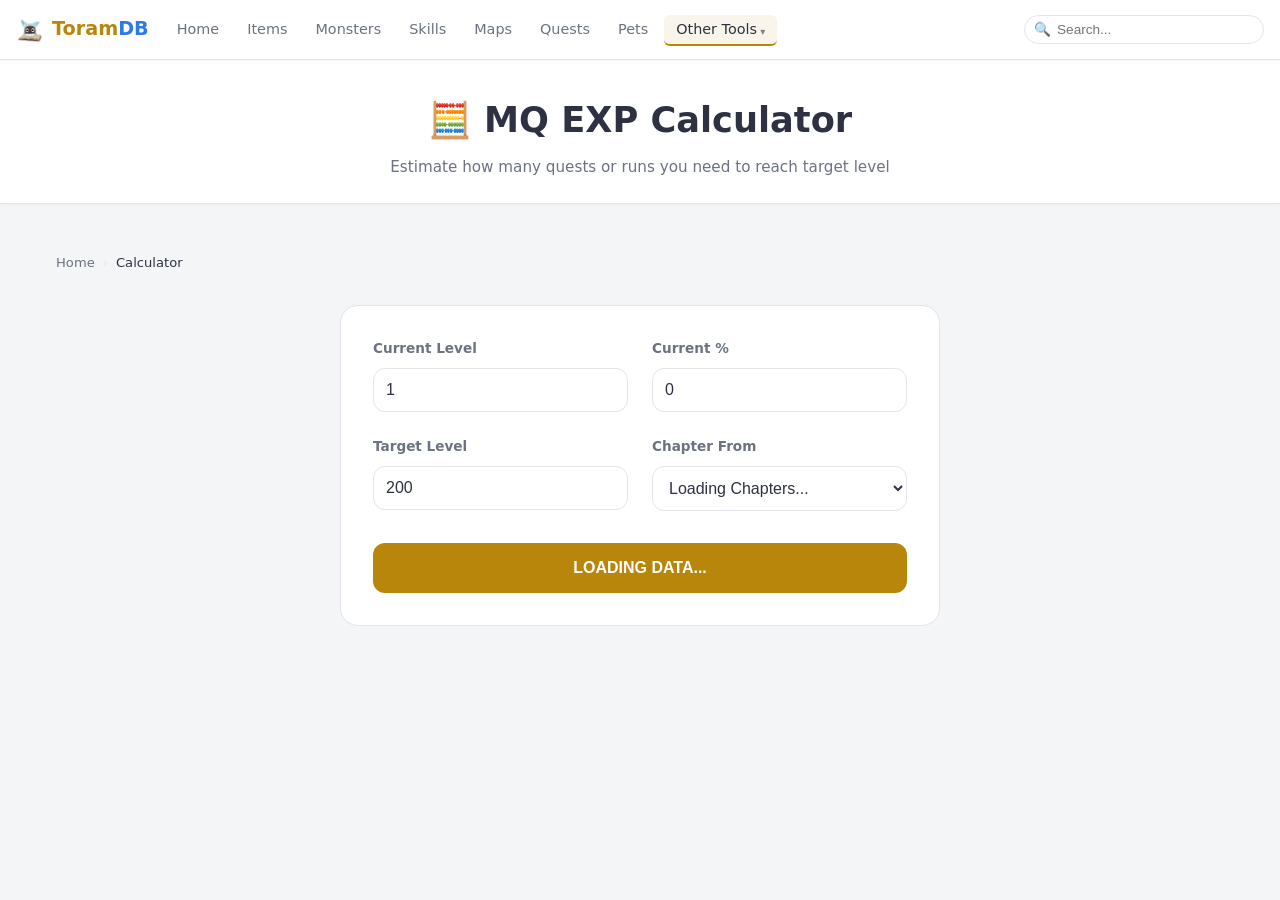
==== pages/calculator.html @ 61916291 "feat: integrate MQ EXP Calculator and enhance Quests UI (v0.29.0)" ====
<!DOCTYPE html>
<html lang="en">
<head>
  <meta charset="UTF-8" />
  <meta name="viewport" content="width=device-width, initial-scale=1.0" />
  <meta name="description" content="Toram Online Main Quest EXP Calculator — Estimate how much EXP you need to reach your target level." />
  <title>MQ EXP Calculator — ToramDB</title>
  <link rel="stylesheet" href="../css/style.css" />
  <link rel="icon" type="image/x-icon" href="../img/icons/favicon.ico" />
  <style>
    .calc-card {
      background: var(--bg-card);
      border: 1px solid var(--border);
      border-radius: var(--radius-lg);
      padding: 2rem;
      max-width: 600px;
      margin: 2rem auto;
      box-shadow: var(--shadow-lg);
    }
    .calc-grid {
      display: grid;
      grid-template-columns: 1fr 1fr;
      gap: 1.5rem;
      margin-bottom: 2rem;
    }
    .calc-input-group {
      display: flex;
      flex-direction: column;
      gap: .5rem;
    }
    .calc-input-group label {
      font-size: .85rem;
      font-weight: 600;
      color: var(--text-secondary);
    }
    .calc-input-group input, .calc-input-group select {
      padding: .75rem;
      border: 1px solid var(--border);
      border-radius: var(--radius-md);
      background: var(--bg-body);
      color: var(--text-primary);
      font-size: 1rem;
    }
    .calc-btn {
      width: 100%;
      padding: 1rem;
      background: var(--accent);
      color: #fff;
      border: none;
      border-radius: var(--radius-md);
      font-weight: 700;
      font-size: 1rem;
      cursor: pointer;
      transition: filter var(--transition), transform var(--transition);
    }
    .calc-btn:hover { filter: brightness(1.1); transform: translateY(-1px); }
    .calc-result {
      margin-top: 2rem;
      padding-top: 2rem;
      border-top: 1px dashed var(--border);
      display: none;
    }
    .result-item {
      display: flex;
      justify-content: space-between;
      margin-bottom: .75rem;
      font-size: .95rem;
    }
    .result-label { color: var(--text-secondary); }
    .result-value { font-weight: 700; color: var(--accent); }
    .result-total {
      background: rgba(184,134,11,.08);
      padding: 1rem;
      border-radius: var(--radius-md);
      text-align: center;
      margin-top: 1rem;
    }
    .result-total .val {
      display: block;
      font-size: 1.8rem;
      font-weight: 800;
      color: var(--accent);
    }
    @media (max-width: 600px) {
      .calc-grid { grid-template-columns: 1fr; }
    }
  </style>
</head>
<body>

  <nav class="navbar" role="navigation" aria-label="Main navigation">
    <a href="../index.html" class="nav-brand">
      <span class="brand-icon"><img src="../img/icons/brand_ico.png" alt="ToramDB" width="28" height="28"></span><span>Toram<span class="brand-highlight">DB</span></span>
    </a>
    <ul class="nav-links" role="list">
      <li><a href="../index.html">Home</a></li>
      <li><a href="items.html">Items</a></li>
      <li><a href="monsters.html">Monsters</a></li>
      <li><a href="skills.html">Skills</a></li>
      <li><a href="maps.html">Maps</a></li>
      <li><a href="quests.html">Quests</a></li>
      <li><a href="pets.html">Pets</a></li>
      <li class="nav-dropdown">
        <a href="javascript:void(0)" class="active">Other Tools</a>
        <div class="nav-dropdown-content">
          <a href="calculator.html">🧮 Exp MQ Calculator</a>
        </div>
      </li>
    </ul>
    <div class="nav-search">
      <span class="search-icon">🔍</span>
      <input type="search" id="navSearchInput" class="search-sync" placeholder="Search..." aria-label="Search" />
    </div>
    <button class="hamburger" id="hamburger" aria-label="Toggle menu" aria-expanded="false" aria-controls="mobileMenu">
      <span></span><span></span><span></span>
    </button>
  </nav>

  <div class="mobile-menu" id="mobileMenu" role="menu">
    <a href="../index.html" role="menuitem">🏠 Home</a>
    <a href="items.html" role="menuitem"><img src="../img/icons/items_ico.png" class="menu-icon" alt=""> Items</a>
    <a href="monsters.html" role="menuitem"><img src="../img/icons/monsters_ico.png" class="menu-icon" alt=""> Monsters</a>
    <a href="skills.html" role="menuitem"><img src="../img/icons/skills_ico.png" class="menu-icon" alt=""> Skills</a>
    <a href="maps.html" role="menuitem"><img src="../img/icons/maps_ico.png" class="menu-icon" alt=""> Maps</a>
    <a href="quests.html" role="menuitem">📜 Quests</a>
    <a href="pets.html" role="menuitem">🐾 Pets</a>
    <a href="calculator.html" role="menuitem">🧮 Exp MQ Calculator</a>
  </div>

  <div class="page-hero">
    <h1>🧮 MQ EXP Calculator</h1>
    <p>Estimate how many quests or runs you need to reach target level</p>
  </div>

  <main>
    <div class="section">
      <nav class="breadcrumb" aria-label="Breadcrumb">
        <a href="../index.html">Home</a>
        <span class="sep">›</span>
        <span class="current">Calculator</span>
      </nav>

      <div class="calc-card">
        <div class="calc-grid">
          <div class="calc-input-group">
            <label for="currentLvl">Current Level</label>
            <input type="number" id="currentLvl" value="1" min="1" max="315" />
          </div>
          <div class="calc-input-group">
            <label for="currentPct">Current %</label>
            <input type="number" id="currentPct" value="0" min="0" max="99" />
          </div>
          <div class="calc-input-group">
            <label for="targetLvl">Target Level</label>
            <input type="number" id="targetLvl" value="200" min="1" max="315" />
          </div>
          <div class="calc-input-group">
            <label for="startChapter">Chapter From</label>
            <select id="startChapter">
              <option value="">Loading Chapters...</option>
            </select>
          </div>
        </div>

        <button class="calc-btn" id="calculateBtn">CALCULATE ESTIMATION</button>

        <div class="calc-result" id="calcResult">
          <div class="result-item">
            <span class="result-label">EXP Required:</span>
            <span class="result-value" id="resExpReq">0</span>
          </div>
          <div class="result-item">
            <span class="result-label">Quest EXP (Selected Chapters):</span>
            <span class="result-value" id="resQuestExp">0</span>
          </div>
          <div class="result-total">
            <span class="result-label">Required Runs / Spam:</span>
            <span class="val" id="resRuns">0x</span>
          </div>
          <p class="mt-1 text-muted text-center" style="font-size: .8rem">
            *This is an estimation based on Toram Tools formula.
          </p>
        </div>
      </div>
    </div>
  </main>

  <script src="../js/sheets.js"></script>
  <script src="../js/main.js"></script>
  <script src="../js/calculator.js"></script>
  <script>
    // Load Quest data from Sheets for the calculator
    ToramSheets.load('quests', null); 
  </script>
</body>
</html>
---- css/style.css ----
/* ============================================================
   ToramDB — Mobile-first stylesheet
   Theme: Soft Light RPG  |  Palette: Gray · White · Gold
   ============================================================ */

/* ---------- Reset & Custom Properties ---------- */
*, *::before, *::after {
  box-sizing: border-box;
  margin: 0;
  padding: 0;
}

:root {
  /* Base — soft off-whites, never pure #fff */
  --bg-base:       #f4f5f7;
  --bg-card:       #ffffff;
  --bg-card-hover: #fafafa;
  --bg-nav:        #ffffffee;
  --border:        #e2e4e9;
  --border-hover:  #c8cbd3;

  /* Accent — warm muted amber for RPG feel */
  --accent:        #b8860b;
  --accent-hover:  #d49b14;
  --accent-cyan:   #2c7be5;
  --accent-gold:   #b8860b;

  /* Text — dark grays, not pure black */
  --text-primary:  #2d3142;
  --text-secondary:#6b7280;

  /* Status */
  --danger:        #dc3545;
  --success:       #28a745;
  --info:          #2c7be5;
  --warning:       #d49b14;

  /* Toram Element Colors — slightly deeper for light bg contrast */
  --el-fire:       #d94b1a;
  --el-ice:        #1a8fc4;
  --el-wind:       #1ea85a;
  --el-earth:      #a07830;
  --el-dark:       #7c3aed;
  --el-light:      #b8960a;
  --el-water:      #2179b5;
  --el-neutral:    #6b7280;

  /* Item Category Colors */
  --tag-event:     #d47a0a;
  --tag-non-event: #6b7280;

  /* Layout */
  --radius-sm:     6px;
  --radius-md:     12px;
  --radius-lg:     18px;
  --shadow:        0 2px 12px rgba(0,0,0,.08);
  --shadow-glow:   0 4px 16px rgba(184,134,11,.1);
  --transition:    .2s ease;
  --nav-h:         60px;
  --font-main:     'Segoe UI', system-ui, sans-serif;
  --font-mono:     'Courier New', monospace;
}

html { scroll-behavior: smooth; }

body {
  font-family: var(--font-main);
  background: var(--bg-base);
  color: var(--text-primary);
  line-height: 1.6;
  min-height: 100vh;
  overflow-y: scroll;
}

a { color: var(--accent); text-decoration: none; }
a:hover { color: var(--accent-hover); }

img { max-width: 100%; display: block; }

ul { list-style: none; }

/* ---------- Scrollbar ---------- */
::-webkit-scrollbar { width: 6px; }
::-webkit-scrollbar-track { background: var(--bg-base); }
::-webkit-scrollbar-thumb { background: #c8cbd3; border-radius: 3px; }

/* ============================================================
   NAVIGATION
   ============================================================ */
.navbar {
  position: sticky;
  top: 0;
  z-index: 1000;
  height: var(--nav-h);
  background: var(--bg-nav);
  backdrop-filter: blur(12px);
  border-bottom: 1px solid var(--border);
  display: flex;
  align-items: center;
  padding: 0 1rem;
  gap: 1rem;
  box-shadow: 0 1px 3px rgba(0,0,0,.04);
}

.nav-brand {
  display: flex;
  align-items: center;
  gap: .5rem;
  font-size: 1.2rem;
  font-weight: 700;
  color: var(--accent);
  white-space: nowrap;
}

.nav-brand .brand-icon { font-size: 1.4rem; line-height: 1; }
.nav-brand .brand-icon img { width: 28px; height: 28px; object-fit: contain; vertical-align: middle; }
.brand-highlight { color: var(--accent-cyan); }

/* Category card & mobile menu icon images */
.cat-icon img { width: 48px; height: 48px; object-fit: contain; }
.menu-icon { display: inline-block; width: 20px; height: 20px; object-fit: contain; vertical-align: middle; margin-right: 6px; }
.hero-icon { width: 36px; height: 36px; object-fit: contain; vertical-align: middle; margin-right: 6px; }

/* Mobile menu — icon + text on same row */
#mobileMenu a { display: flex; align-items: center; gap: 6px; }

/* Monster modal info bar */
.mon-info-bar { display: flex; flex-wrap: wrap; gap: 6px; padding: .5rem 1.25rem; }
/* Enhancement Path (crysta items) */
.enhancement-path {
  display: flex;
  flex-direction: column;
  align-items: center;
  gap: 0;
  padding: 1rem 0;
}
.enhancement-step {
  display: flex;
  flex-direction: column;
  align-items: center;
  gap: .35rem;
  padding: .75rem 1.5rem;
  border-radius: 12px;
  border: 2px solid transparent;
  background: var(--bg-card, #f4f6f8);
  transition: border-color .2s, box-shadow .2s, transform .15s;
  min-width: 120px;
}
.enhancement-step:not(.enhancement-current):hover {
  border-color: var(--accent-cyan, #2c7be5);
  box-shadow: 0 2px 8px rgba(44,123,229,.15);
  transform: translateY(-2px);
}
.enhancement-current {
  border-color: var(--accent-cyan, #2c7be5);
  box-shadow: 0 0 0 3px rgba(44,123,229,.18);
  background: rgba(44,123,229,.06);
}
.enhancement-icon {
  width: 48px; height: 48px;
  display: flex; align-items: center; justify-content: center;
  font-size: 1.8rem;
}
.enhancement-icon img { width: 48px; height: 48px; object-fit: contain; }
.enhancement-name {
  font-weight: 600; font-size: .9rem;
  color: var(--text-primary, #1a1a2e);
  text-align: center;
}
.enhancement-badge {
  font-size: .7rem; font-weight: 700;
  color: var(--accent-cyan, #2c7be5);
  background: rgba(44,123,229,.1);
  padding: 1px 8px; border-radius: 8px;
}
.enhancement-arrow {
  font-size: 1.2rem; color: var(--text-muted, #888);
  padding: .15rem 0; line-height: 1;
}

/* Clickable drop links in Monster Modal */
.drop-link { transition: background .15s, color .15s; }
.drop-link:hover { background: rgba(184,134,11,.06); border-radius: var(--radius-sm); }
.drop-link:hover span:first-of-type { color: var(--accent); text-decoration: underline; }
.drop-arrow { margin-left: auto; color: var(--text-secondary); font-size: .85rem; opacity: .4; transition: opacity .15s; }
.drop-link:hover .drop-arrow { opacity: 1; color: var(--accent); }
.drop-tag-link:hover { background: rgba(184,134,11,.18) !important; color: var(--accent) !important; text-decoration: underline; }
.nav-links {
  display: flex;
  gap: .25rem;
  flex: 1;
}

.nav-links a {
  color: var(--text-secondary);
  padding: .4rem .75rem;
  border-radius: var(--radius-sm);
  font-size: .9rem;
  transition: color var(--transition), background var(--transition);
}

.nav-links img.menu-icon { width: 14px; height: 14px; vertical-align: middle; margin-right: 4px; }
.nav-links a:hover,
.nav-links a.active {
  color: var(--text-primary);
  background: rgba(184,134,11,.08);
  border-bottom: 2px solid var(--accent);
}

/* Dropdown */
.nav-dropdown {
  position: relative;
  display: inline-block;
}

.nav-dropdown-content {
  display: none;
  position: absolute;
  background-color: var(--bg-card);
  min-width: 180px;
  box-shadow: var(--shadow-lg);
  border: 1px solid var(--border);
  border-radius: var(--radius-md);
  z-index: 100;
  top: 100%;
  left: 0;
  margin-top: 5px;
  overflow: hidden;
}

.nav-dropdown-content a {
  color: var(--text-secondary);
  padding: .75rem 1rem;
  text-decoration: none;
  display: flex;
  align-items: center;
  gap: 8px;
  font-size: .85rem;
  border-bottom: none !important;
  border-radius: 0;
}

.nav-dropdown-content a:hover {
  background-color: rgba(184,134,11,.08);
  color: var(--text-primary);
}

.nav-dropdown:hover .nav-dropdown-content {
  display: block;
}

.nav-dropdown > a::after {
  content: ' ▾';
  font-size: .7em;
  opacity: .6;
}

.nav-search {
  position: relative;
  max-width: 240px;
  flex: 1;
}

.nav-search input {
  width: 100%;
  padding: .4rem .75rem .4rem 2rem;
  background: var(--bg-card);
  border: 1px solid var(--border);
  border-radius: 20px;
  color: var(--text-primary);
  font-size: .85rem;
  transition: border-color var(--transition);
}

.nav-search input:focus {
  outline: none;
  border-color: var(--accent);
  box-shadow: 0 0 0 2px rgba(184,134,11,.1);
}

.nav-search .search-icon {
  position: absolute;
  left: .6rem;
  top: 50%;
  transform: translateY(-50%);
  color: var(--text-secondary);
  font-size: .85rem;
  pointer-events: none;
}

/* Hamburger */
.hamburger {
  display: none;
  flex-direction: column;
  gap: 5px;
  background: none;
  border: none;
  cursor: pointer;
  padding: .3rem;
  margin-left: auto;
}

.hamburger span {
  display: block;
  width: 22px;
  height: 2px;
  background: var(--text-secondary);
  border-radius: 2px;
  transition: transform var(--transition), opacity var(--transition);
}

.hamburger.open span:nth-child(1) { transform: translateY(7px) rotate(45deg); }
.hamburger.open span:nth-child(2) { opacity: 0; }
.hamburger.open span:nth-child(3) { transform: translateY(-7px) rotate(-45deg); }

/* Mobile nav drawer */
.mobile-menu {
  display: none;
  position: fixed;
  top: var(--nav-h);
  left: 0;
  right: 0;
  background: var(--bg-card);
  border-bottom: 1px solid var(--border);
  padding: 1rem;
  z-index: 999;
  flex-direction: column;
  gap: .5rem;
}

.mobile-menu.open { display: flex; }

.mobile-menu a {
  color: var(--text-secondary);
  padding: .6rem 1rem;
  border-radius: var(--radius-sm);
  font-size: 1rem;
  transition: color var(--transition), background var(--transition);
}

.mobile-menu a:hover { color: var(--text-primary); background: var(--border); }

.mobile-search {
  position: relative;
  margin-top: .5rem;
}

.mobile-search input {
  width: 100%;
  padding: .6rem .75rem .6rem 2.2rem;
  background: var(--bg-base);
  border: 1px solid var(--border);
  border-radius: 20px;
  color: var(--text-primary);
  font-size: .9rem;
}

.mobile-search input:focus { outline: none; border-color: var(--accent); }

.mobile-search .search-icon {
  position: absolute;
  left: .75rem;
  top: 50%;
  transform: translateY(-50%);
  color: var(--text-secondary);
}

/* ============================================================
   HERO SECTION
   ============================================================ */
.hero {
  position: relative;
  overflow: hidden;
  padding: 4rem 1rem 3rem;
  text-align: center;
  background: var(--bg-card);
  border-bottom: 1px solid var(--border);
}

.hero::before {
  content: '';
  position: absolute;
  inset: 0;
  background:
    radial-gradient(ellipse at 50% 0%, rgba(184,134,11,.04) 0%, transparent 60%),
    url("data:image/svg+xml,%3Csvg width='60' height='60' viewBox='0 0 60 60' xmlns='http://www.w3.org/2000/svg'%3E%3Cg fill='none' fill-rule='evenodd'%3E%3Cg fill='%23b8860b' fill-opacity='0.03'%3E%3Cpath d='M36 34v-4h-2v4h-4v2h4v4h2v-4h4v-2h-4zm0-30V0h-2v4h-4v2h4v4h2V6h4V4h-4zM6 34v-4H4v4H0v2h4v4h2v-4h4v-2H6zM6 4V0H4v4H0v2h4v4h2V6h4V4H6z'/%3E%3C/g%3E%3C/g%3E%3C/svg%3E");
  pointer-events: none;
}

.hero-badge {
  display: inline-block;
  padding: .25rem .75rem;
  background: rgba(184,134,11,.08);
  border: 1px solid rgba(184,134,11,.2);
  border-radius: 20px;
  font-size: .8rem;
  color: var(--accent);
  margin-bottom: 1rem;
  letter-spacing: .05em;
  text-transform: uppercase;
}

.hero h1 {
  font-size: clamp(2rem, 6vw, 3.5rem);
  font-weight: 800;
  line-height: 1.1;
  margin-bottom: .75rem;
}

.hero h1 span {
  color: var(--accent);
}

.hero p {
  font-size: clamp(.95rem, 2.5vw, 1.15rem);
  color: var(--text-secondary);
  max-width: 560px;
  margin: 0 auto 2rem;
}

.hero-search {
  display: flex;
  max-width: 580px;
  margin: 0 auto 2rem;
  gap: .5rem;
}

.hero-search select {
  padding: .75rem .75rem;
  background: var(--bg-card);
  border: 1px solid var(--border);
  border-radius: var(--radius-lg);
  color: var(--text-primary);
  font-size: .9rem;
  cursor: pointer;
  transition: border-color var(--transition);
}

.hero-search select:focus { outline: none; border-color: var(--accent); }

.hero-search input {
  flex: 1;
  padding: .75rem 1rem;
  background: var(--bg-card);
  border: 1px solid var(--border);
  border-radius: var(--radius-lg);
  color: var(--text-primary);
  font-size: 1rem;
  transition: border-color var(--transition);
}

.hero-search input:focus { outline: none; border-color: var(--accent); box-shadow: 0 0 0 3px rgba(184,134,11,.08); }

.btn {
  padding: .75rem 1.5rem;
  border: none;
  border-radius: var(--radius-lg);
  font-size: .95rem;
  font-weight: 600;
  cursor: pointer;
  transition: filter var(--transition), transform var(--transition);
  white-space: nowrap;
}

.btn:hover { filter: brightness(1.15); transform: translateY(-1px); }
.btn:active { transform: translateY(0); }

.btn-primary { background: var(--accent); color: #fff; font-weight: 700; }
.btn-outline {
  background: transparent;
  border: 1px solid var(--border);
  color: var(--text-primary);
}
.btn-outline:hover { border-color: var(--accent); color: var(--accent); }

.hero-stats {
  display: flex;
  justify-content: center;
  gap: 2.5rem;
  flex-wrap: wrap;
}

.hero-stats .stat { text-align: center; }
.hero-stats .stat-num {
  display: block;
  font-size: 1.5rem;
  font-weight: 700;
  color: var(--accent);
}
.hero-stats .stat-label {
  font-size: .8rem;
  color: var(--text-secondary);
  text-transform: uppercase;
  letter-spacing: .05em;
}

/* ============================================================
   SECTION COMMON
   ============================================================ */
.section {
  padding: 3rem 1rem;
  max-width: 1200px;
  margin: 0 auto;
}

.section-header {
  display: flex;
  align-items: baseline;
  gap: 1rem;
  margin-bottom: 1.5rem;
}

.section-title {
  font-size: 1.4rem;
  font-weight: 700;
}

.section-title .icon { margin-right: .4rem; }

.section-link {
  margin-left: auto;
  font-size: .85rem;
  color: var(--accent);
}
.section-link:hover { color: var(--accent-hover); }

/* ============================================================
   CATEGORY CARDS GRID
   ============================================================ */
.categories-grid {
  display: grid;
  grid-template-columns: repeat(auto-fill, minmax(150px, 1fr));
  gap: 1rem;
}

.cat-card {
  display: flex;
  flex-direction: column;
  align-items: center;
  gap: .6rem;
  padding: 1.5rem 1rem;
  background: var(--bg-card);
  border: 1px solid var(--border);
  border-radius: var(--radius-md);
  text-align: center;
  transition: border-color var(--transition), transform var(--transition), box-shadow var(--transition);
  cursor: pointer;
  color: var(--text-primary);
}

.cat-card:hover {
  border-color: var(--accent);
  transform: translateY(-3px);
  box-shadow: var(--shadow-glow);
  color: var(--text-primary);
}

/* Individual category card accent on hover */
.cat-card[aria-label*="Items"]:hover       { border-color: var(--el-fire);  box-shadow: 0 4px 16px rgba(217,75,26,.1); }
.cat-card[aria-label*="Monsters"]:hover    { border-color: var(--rarity-epic); box-shadow: 0 4px 16px rgba(124,58,237,.1); }
.cat-card[aria-label*="Skills"]:hover      { border-color: var(--el-ice);  box-shadow: 0 4px 16px rgba(26,143,196,.1); }
.cat-card[aria-label*="Maps"]:hover        { border-color: var(--el-wind); box-shadow: 0 4px 16px rgba(30,168,90,.1); }
.cat-card[aria-label*="Quests"]:hover      { border-color: var(--el-light); box-shadow: 0 4px 16px rgba(184,150,10,.1); }
.cat-card[aria-label*="Equipment"]:hover   { border-color: var(--rarity-legendary); box-shadow: 0 4px 16px rgba(212,122,10,.1); }

.cat-card .cat-icon {
  font-size: 2rem;
  line-height: 1;
  width: 48px;
  height: 48px;
  display: flex;
  align-items: center;
  justify-content: center;
  margin: 0 auto .25rem;
  overflow: hidden;
}
.cat-card .cat-icon img {
  width: 100%;
  height: 100%;
  object-fit: contain;
}

.cat-card .cat-name {
  font-size: .9rem;
  font-weight: 600;
}

.cat-card .cat-count {
  font-size: .75rem;
  color: var(--text-secondary);
}

/* ============================================================
   DATA TABLE / CARD GRID
   ============================================================ */
.data-grid {
  display: grid;
  grid-template-columns: repeat(auto-fill, minmax(280px, 1fr));
  gap: 1rem;
}

.data-card {
  background: var(--bg-card);
  border: 1px solid var(--border);
  border-radius: var(--radius-md);
  padding: 1rem;
  transition: border-color var(--transition), box-shadow var(--transition);
}

.data-card { cursor: pointer; }

.data-card:hover {
  border-color: var(--border-hover);
  background: var(--bg-card-hover);
  box-shadow: var(--shadow);
}

.data-card-header {
  display: flex;
  align-items: center;
  gap: .75rem;
  margin-bottom: .75rem;
}

.data-card-icon {
  width: 44px;
  height: 44px;
  border-radius: var(--radius-sm);
  background: rgba(184,134,11,.07);
  display: flex;
  align-items: center;
  justify-content: center;
  font-size: 1.4rem;
  flex-shrink: 0;
  overflow: hidden;
}
.data-card-icon img {
  width: 100%;
  height: 100%;
  object-fit: cover;
  border-radius: inherit;
}

.data-card-title { font-weight: 600; font-size: .95rem; }
.data-card-subtitle { font-size: .78rem; color: var(--text-secondary); }

.data-card-body { font-size: .85rem; color: var(--text-secondary); }

.tag {
  display: inline-block;
  font-size: .7rem;
  font-weight: 600;
  padding: .2rem .5rem;
  border-radius: 4px;
  background: var(--bg-base);
  color: var(--text-secondary);
  border: 1px solid var(--border);
  vertical-align: middle;
}

.tag.legendary { background: rgba(184,134,11,.1); color: var(--rarity-legendary); border-color: rgba(184,134,11,.2); }
.tag.epic { background: rgba(124,58,237,.1); color: var(--rarity-epic); border-color: rgba(124,58,237,.2); }

/* Quest Specific Enhancements */
.tag-ch {
  background: var(--accent);
  color: #fff;
  font-size: .65rem;
  padding: 0.1rem 0.4rem;
  border-radius: 3px;
  font-weight: 700;
  text-transform: uppercase;
  margin-right: 0.4rem;
}

.reward-box {
  margin-top: 0.75rem;
  padding: 0.6rem;
  background: rgba(184,134,11,0.05);
  border-radius: var(--radius-sm);
  border-left: 2px solid var(--accent);
  font-size: 0.82rem;
}

.reward-box strong { color: var(--text-primary); }
.reward-value { color: var(--accent); font-weight: 700; }

.btn-tiny {
  display: inline-block;
  padding: 0.2rem 0.5rem;
  background: var(--bg-card-hover);
  border: 1px solid var(--border);
  border-radius: 4px;
  font-size: 0.72rem;
  font-weight: 600;
  color: var(--text-secondary);
  text-decoration: none;
  transition: all var(--transition);
  margin-top: 0.5rem;
}

.btn-tiny:hover {
  background: var(--accent);
  color: #fff;
  border-color: var(--accent);
}

/* High-level monster gold badge (Lv ≥240) */
.tag.gold       { background: rgba(184,134,11,.12); color: var(--accent-gold); font-weight: 600; }

/* Monster type tags */
.tag.mini-boss  { background: rgba(212,122,10,.12); color: #b45309; white-space: nowrap; }

/* Monster difficulty tags */
.tag.diff-easy      { background: rgba(34,197,94,.12);  color: #16a34a; }
.tag.diff-normal    { background: rgba(59,130,246,.12); color: #2563eb; }
.tag.diff-hard      { background: rgba(245,158,11,.12); color: #d97706; }
.tag.diff-nightmare { background: rgba(239,68,68,.12);  color: #dc2626; white-space: nowrap; }
.tag.diff-ultimate  { background: rgba(168,85,247,.12); color: #9333ea; }

/* Monster group toggle */
.tag.mon-group-toggle { background: rgba(99,102,241,.10); color: #6366f1; }

/* Element tags */
.tag.red,
.tag.fire       { background: rgba(217,75,26,.1);  color: var(--el-fire); }
.tag.ice        { background: rgba(26,143,196,.08);   color: var(--el-ice); }
.tag.green,
.tag.wind       { background: rgba(30,168,90,.08);  color: var(--el-wind); }
.tag.earth      { background: rgba(160,120,48,.1);  color: var(--el-earth); }
.tag.dark       { background: rgba(124,58,237,.08); color: var(--el-dark); }
.tag.light      { background: rgba(184,150,10,.08); color: var(--el-light); }
.tag.water      { background: rgba(33,121,181,.08);  color: var(--el-water); }

/* Status tags */
.tag.info       { background: rgba(44,123,229,.08);  color: var(--info); }
.tag.atk        { background: rgba(217,75,26,.08);   color: var(--el-fire); }
.tag.def        { background: rgba(26,143,196,.08);   color: var(--el-ice); }

/* ============================================================
   FEATURED / SPOTLIGHT
   ============================================================ */
.spotlight-card {
  background: var(--bg-card);
  border: 1px solid var(--border);
  border-left: 3px solid var(--rarity-legendary);
  border-radius: var(--radius-lg);
  padding: 1.5rem;
  display: flex;
  gap: 1.5rem;
  align-items: center;
  margin-bottom: 1rem;
  position: relative;
  overflow: hidden;
}

.spotlight-card::after {
  content: '';
  position: absolute;
  top: 0; right: 0;
  width: 120px; height: 120px;
  background: radial-gradient(circle, rgba(184,134,11,.04) 0%, transparent 70%);
  pointer-events: none;
}

.spotlight-icon {
  font-size: 3rem;
  flex-shrink: 0;
  width: 64px;
  height: 64px;
  display: flex;
  align-items: center;
  justify-content: center;
  overflow: hidden;
}
.spotlight-icon img {
  width: 100%;
  height: 100%;
  object-fit: contain;
  border-radius: var(--radius-sm);
}

.spotlight-info .title {
  font-size: 1.1rem;
  font-weight: 700;
  margin-bottom: .25rem;
}

.spotlight-info .meta {
  font-size: .85rem;
  color: var(--text-secondary);
  margin-bottom: .5rem;
}

/* ============================================================
   TABLE  (for detail pages)
   ============================================================ */
.table-wrap { overflow-x: auto; -webkit-overflow-scrolling: touch; }

table {
  width: 100%;
  border-collapse: collapse;
  font-size: .875rem;
}

thead tr {
  background: var(--bg-card);
  border-bottom: 2px solid var(--border);
}

thead th {
  padding: .75rem 1rem;
  text-align: left;
  font-weight: 600;
  color: var(--text-secondary);
  white-space: nowrap;
}

tbody tr { border-bottom: 1px solid var(--border); }
tbody tr:hover { background: rgba(184,134,11,.03); }
tbody td { padding: .65rem 1rem; }
tbody td:first-child { white-space: nowrap; }

.mon-name {
  display: inline-flex;
  align-items: center;
  gap: 4px;
}

.pet-name {
  display: inline-flex;
  align-items: center;
  gap: 6px;
}

#petsTable tr:hover {
  background: var(--bg-base);
}

/* ============================================================
   FILTER BAR
   ============================================================ */
.filter-bar {
  display: flex;
  flex-wrap: wrap;
  gap: .5rem;
  margin-bottom: 1.25rem;
  align-items: center;
}

.filter-bar input[type="search"],
.filter-bar select {
  padding: .45rem .75rem;
  background: var(--bg-card);
  border: 1px solid var(--border);
  border-radius: var(--radius-sm);
  color: var(--text-primary);
  font-size: .85rem;
  transition: border-color var(--transition);
}

.filter-bar input[type="search"] { flex: 1; min-width: 160px; }

.filter-bar input:focus,
.filter-bar select:focus { outline: none; border-color: var(--accent); box-shadow: 0 0 0 2px rgba(184,134,11,.08); }

.filter-bar select { cursor: pointer; }
.filter-bar select option { background: var(--bg-card); }

/* ============================================================
   BREADCRUMB
   ============================================================ */
.breadcrumb {
  display: flex;
  align-items: center;
  gap: .5rem;
  font-size: .82rem;
  color: var(--text-secondary);
  margin-bottom: 1.5rem;
  flex-wrap: wrap;
}

.breadcrumb a { color: var(--text-secondary); }
.breadcrumb a:hover { color: var(--accent); }
.breadcrumb .sep { color: var(--border); }
.breadcrumb .current { color: var(--text-primary); }

/* ============================================================
   PAGINATION
   ============================================================ */
.pagination {
  display: flex;
  justify-content: center;
  gap: .4rem;
  flex-wrap: wrap;
  margin-top: 2rem;
}

.page-btn {
  padding: .4rem .75rem;
  background: var(--bg-card);
  border: 1px solid var(--border);
  border-radius: var(--radius-sm);
  color: var(--text-secondary);
  font-size: .85rem;
  cursor: pointer;
  transition: all var(--transition);
}

.page-btn:hover { border-color: var(--accent); color: var(--text-primary); }
.page-btn:disabled { opacity: .4; cursor: default; }
.page-btn:disabled:hover { border-color: var(--border); color: var(--text-secondary); }
.page-btn.active { background: var(--accent); border-color: var(--accent); color: #fff; font-weight: 600; }

/* Hide items outside current page */
.paginated-hide { display: none !important; }

/* Empty state when filter returns no results */
.empty-state {
  grid-column: 1 / -1;
  padding: 3rem 1rem;
  text-align: center;
  color: var(--text-secondary);
  font-size: .95rem;
}
.empty-state span {
  display: block;
  font-size: 2.5rem;
  margin-bottom: .75rem;
}

/* ============================================================
   FOOTER
   ============================================================ */
footer {
  background: var(--bg-card);
  border-top: 1px solid var(--border);
  padding: 2.5rem 1rem 1.5rem;
  margin-top: 3rem;
}

.footer-grid {
  display: grid;
  grid-template-columns: 2fr 1fr 1fr;
  gap: 2rem;
  max-width: 1200px;
  margin: 0 auto 2rem;
}

.footer-brand { font-size: 1.1rem; font-weight: 700; color: var(--accent); margin-bottom: .5rem; }
.footer-desc  { font-size: .85rem; color: var(--text-secondary); max-width: 280px; }

.footer-col h4 {
  font-size: .85rem;
  font-weight: 600;
  text-transform: uppercase;
  letter-spacing: .06em;
  color: var(--text-secondary);
  margin-bottom: .75rem;
}

.footer-col a {
  display: block;
  font-size: .875rem;
  color: var(--text-secondary);
  padding: .2rem 0;
  transition: color var(--transition);
}

.footer-col a:hover { color: var(--text-primary); }

.footer-bottom {
  max-width: 1200px;
  margin: 0 auto;
  padding-top: 1.5rem;
  border-top: 1px solid var(--border);
  display: flex;
  justify-content: space-between;
  align-items: center;
  flex-wrap: wrap;
  gap: .5rem;
  font-size: .8rem;
  color: var(--text-secondary);
}

/* ============================================================
   UTILITIES
   ============================================================ */
.text-cyan   { color: var(--accent-cyan); }
.text-accent { color: var(--accent); }
.text-gold   { color: var(--accent-gold); }
.text-muted  { color: var(--text-secondary); }
.text-center { text-align: center; }
.mt-1 { margin-top: .5rem; }
.mt-2 { margin-top: 1rem; }
.mt-3 { margin-top: 1.5rem; }
.mb-1 { margin-bottom: .5rem; }
.mb-2 { margin-bottom: 1rem; }
.divider { border: none; border-top: 1px solid var(--border); margin: 2rem 0; }

/* ============================================================
   RESPONSIVE — TABLET  (max 768px)
   ============================================================ */
@media (max-width: 768px) {
  .nav-links,
  .nav-search { display: none; }

  .hamburger { display: flex; }

  .hero { padding: 3rem 1rem 2rem; }

  .hero-search {
    flex-direction: column;
  }

  .hero-stats { gap: 1.5rem; }

  .categories-grid {
    grid-template-columns: repeat(3, 1fr);
  }

  .data-grid {
    grid-template-columns: 1fr;
  }

  .spotlight-card {
    flex-direction: column;
    text-align: center;
  }

  .footer-grid {
    grid-template-columns: 1fr;
    gap: 1.5rem;
  }

  .footer-bottom { justify-content: center; text-align: center; }
}

/* ============================================================
   RESPONSIVE — MOBILE  (max 480px)
   ============================================================ */
@media (max-width: 480px) {
  .categories-grid {
    grid-template-columns: repeat(2, 1fr);
  }

  .section { padding: 2rem .75rem; }

  .hero h1 { font-size: 1.8rem; }

  /* ---- Monster table → card layout on mobile ---- */
  #monstersTable tr { white-space: normal !important; }
  #monstersTable tr td:first-child { white-space: normal; }

  .table-wrap table thead { display: none; }

  .table-wrap table tbody tr {
    display: grid;
    grid-template-columns: 1fr 1fr;
    background: var(--bg-card);
    border: 1px solid var(--border);
    border-radius: var(--radius-lg);
    padding: .75rem;
    margin-bottom: .5rem;
  }

  .table-wrap table tbody tr[data-mon-group] {
    margin-left: 1rem;
    border-left: 3px solid var(--accent);
  }

  .table-wrap table tbody td {
    display: flex;
    flex-direction: column;
    padding: .25rem 0;
    border: none;
    font-size: .82rem;
  }

  .table-wrap table tbody td::before {
    content: attr(data-label);
    font-weight: 600;
    color: var(--text-secondary);
    font-size: .7rem;
    margin-bottom: 1px;
  }

  /* Name: full width row */
  .table-wrap table tbody td:first-child {
    grid-column: 1 / -1;
    font-weight: 600;
    font-size: .95rem;
    padding-bottom: .4rem;
    border-bottom: 1px solid var(--border);
    margin-bottom: .2rem;
  }
  .table-wrap table tbody td:first-child::before { display: none; }

  /* ---- Monsters card grid ---- */
  /* Level: full width */
  #monstersTable td:nth-child(2) { grid-column: 1 / -1; }
  /* Diff & Type: side by side (auto 1fr 1fr) */
  /* Element & HP: side by side (auto 1fr 1fr) */
  /* Location: full width */
  #monstersTable td:nth-child(7) { grid-column: 1 / -1; }
  /* Drop: full width */
  #monstersTable td:last-child {
    grid-column: 1 / -1;
    border-top: 1px solid var(--border);
    padding-top: .4rem;
    margin-top: .2rem;
  }
  #monstersTable td:last-child .tag { font-size: .75rem; }

  /* ---- Pets card grid ---- */
  /* Pet (img+name): full width (from td:first-child rule) */
  /* Level & Spawn At: side by side (auto 1fr 1fr) */

  /* Other tables: keep simple */
  table:not(.table-wrap table) { font-size: .8rem; }
  table:not(.table-wrap table) thead th,
  table:not(.table-wrap table) tbody td { padding: .5rem .75rem; }
}

/* ============================================================
   PAGE-SPECIFIC: inner page hero
   ============================================================ */
.page-hero {
  padding: 2rem 1rem 1.5rem;
  background: var(--bg-card);
  text-align: center;
  border-bottom: 1px solid var(--border);
  box-shadow: 0 1px 3px rgba(0,0,0,.03);
}

.page-hero h1 { display: inline-flex; align-items: center; gap: 8px; font-size: clamp(1.5rem, 4vw, 2.2rem); font-weight: 800; margin-bottom: .4rem; }
.page-hero p  { color: var(--text-secondary); font-size: .95rem; }

/* ============================================================
   DETAIL CARD (Coryn Club-style item/equip detail)
   ============================================================ */
.detail-wrapper {
  max-width: 480px;
  margin: 0 auto;
}

.detail-card {
  background: var(--bg-card);
  border: 1px solid var(--border);
  border-radius: var(--radius-md);
  overflow: hidden;
  box-shadow: var(--shadow);
}

.detail-header {
  display: flex;
  justify-content: space-between;
  align-items: flex-start;
  padding: 1.25rem 1.25rem .5rem;
}

.detail-header h1 {
  font-size: 1.3rem;
  font-weight: 700;
  line-height: 1.3;
  margin: 0;
}

.detail-type {
  display: inline-block;
  font-size: .82rem;
  font-weight: 600;
  color: var(--accent);
  margin-top: .15rem;
}

.detail-fav {
  background: none;
  border: none;
  font-size: 1.4rem;
  cursor: pointer;
  color: var(--border-hover);
  transition: color var(--transition);
  padding: 0;
}
.detail-fav:hover,
.detail-fav.active { color: var(--accent); }

.detail-image {
  margin: .75rem 1.25rem;
  background: var(--bg-base);
  border-radius: var(--radius-sm);
  display: flex;
  align-items: center;
  justify-content: center;
  min-height: 160px;
  overflow: hidden;
}

.detail-image img {
  max-width: 100%;
  max-height: 200px;
  object-fit: contain;
}

.detail-image .placeholder-icon {
  font-size: 4rem;
  opacity: .4;
}

.detail-prices {
  display: flex;
  gap: .5rem;
  padding: 0 1.25rem .75rem;
  flex-wrap: wrap;
}

.price-tag {
  display: inline-flex;
  align-items: center;
  gap: .3rem;
  padding: .3rem .65rem;
  border-radius: 20px;
  font-size: .78rem;
  font-weight: 600;
  border: 1px solid var(--border);
  background: var(--bg-base);
  color: var(--text-secondary);
}

.price-tag.spina { border-color: var(--accent); color: var(--accent); }
.price-tag.material { border-color: var(--el-wind); color: var(--el-wind); }

/* Detail Tabs */
.detail-tabs {
  display: flex;
  border-top: 1px solid var(--border);
  border-bottom: 1px solid var(--border);
}

.detail-tab {
  flex: 1;
  padding: .6rem .5rem;
  text-align: center;
  font-size: .82rem;
  font-weight: 600;
  background: var(--bg-base);
  border: none;
  color: var(--text-secondary);
  cursor: pointer;
  transition: all var(--transition);
  border-bottom: 2px solid transparent;
}

.detail-tab:hover { color: var(--text-primary); }
.detail-tab.active {
  background: var(--bg-card);
  color: var(--accent);
  border-bottom-color: var(--accent);
}

/* Detail Tab Panels */
.detail-panel {
  display: none;
  padding: 1rem 1.25rem 1.5rem;
}
.detail-panel.active { display: block; }

/* Stat rows */
.stat-row {
  display: flex;
  justify-content: space-between;
  align-items: center;
  padding: .5rem 0;
  border-bottom: 1px solid var(--border);
  font-size: .88rem;
}

.stat-row:last-child { border-bottom: none; }

.stat-name {
  font-weight: 500;
  color: var(--text-primary);
}

.stat-value {
  font-weight: 600;
  color: var(--text-primary);
}

.stat-value.positive { color: var(--success); }
.stat-value.negative { color: var(--danger); }

.stat-section-label {
  font-size: .8rem;
  font-weight: 600;
  color: var(--accent);
  margin-top: .75rem;
  margin-bottom: .25rem;
  padding-top: .5rem;
}

/* Obtain & Recipe content */
.obtain-item,
.recipe-item {
  display: flex;
  align-items: center;
  gap: .75rem;
  padding: .6rem 0;
  border-bottom: 1px solid var(--border);
  font-size: .88rem;
}

.obtain-item:last-child,
.recipe-item:last-child { border-bottom: none; }

.obtain-icon,
.recipe-icon {
  width: 32px;
  height: 32px;
  border-radius: var(--radius-sm);
  background: var(--bg-base);
  display: flex;
  align-items: center;
  justify-content: center;
  font-size: 1rem;
  flex-shrink: 0;
}

/* Detail: back link */
.detail-back {
  display: inline-flex;
  align-items: center;
  gap: .4rem;
  font-size: .88rem;
  color: var(--text-secondary);
  margin-bottom: 1rem;
  transition: color var(--transition);
}
.detail-back:hover { color: var(--accent); }

/* Detail responsive */
@media (max-width: 480px) {
  .detail-wrapper { margin: 0 .5rem; }
  .detail-header h1 { font-size: 1.1rem; }
  .detail-tab { font-size: .75rem; padding: .5rem .3rem; }
}

/* ============================================================
   MODAL OVERLAY (popup detail)
   ============================================================ */
.modal-overlay {
  position: fixed;
  inset: 0;
  z-index: 2000;
  background: rgba(0,0,0,.45);
  display: none;
  align-items: center;
  justify-content: center;
  padding: 1rem;
  opacity: 0;
  transition: opacity .25s ease;
}

.modal-overlay.open {
  display: flex;
  opacity: 1;
}

.modal-overlay.fade-in { opacity: 1; }

.modal-body {
  position: relative;
  width: 100%;
  max-width: 460px;
  max-height: 85vh;
  overflow-y: auto;
  border-radius: var(--radius-md);
  box-shadow: 0 8px 40px rgba(0,0,0,.2);
  animation: modalSlideUp .25s ease;
}

@keyframes modalSlideUp {
  from { transform: translateY(30px); opacity: 0; }
  to   { transform: translateY(0);    opacity: 1; }
}

.modal-close {
  position: absolute;
  top: .75rem;
  right: .75rem;
  z-index: 10;
  width: 32px;
  height: 32px;
  border-radius: 50%;
  background: var(--bg-base);
  border: 1px solid var(--border);
  color: var(--text-secondary);
  font-size: 1.1rem;
  cursor: pointer;
  display: flex;
  align-items: center;
  justify-content: center;
  transition: all var(--transition);
  line-height: 1;
}

.modal-close:hover {
  background: var(--border);
  color: var(--text-primary);
}

/* Modal scrollbar */
.modal-body::-webkit-scrollbar { width: 4px; }
.modal-body::-webkit-scrollbar-track { background: transparent; }
.modal-body::-webkit-scrollbar-thumb { background: var(--border); border-radius: 2px; }

@media (max-width: 480px) {
  .modal-overlay { padding: .5rem; align-items: flex-end; }
  .modal-body {
    max-height: 90vh;
    border-radius: var(--radius-md) var(--radius-md) 0 0;
    animation: modalSlideUpMobile .25s ease;
  }
  @keyframes modalSlideUpMobile {
    from { transform: translateY(100%); }
    to   { transform: translateY(0); }
  }
}

/* ============================================================
   LOADING SKELETON (for future JS data fetching)
   ============================================================ */
@keyframes pulse {
  0%, 100% { opacity: 1; }
  50%       { opacity: .45; }
}

.skeleton {
  background: var(--bg-card);
  animation: pulse 1.4s ease-in-out infinite;
  border-radius: var(--radius-sm);
}

/* ============================================================
   BACK-TO-TOP BUTTON
   ============================================================ */
#backToTop {
  position: fixed;
  bottom: 1.5rem;
  right: 1.5rem;
  width: 40px;
  height: 40px;
  border-radius: 50%;
  background: var(--accent);
  color: #fff;
  border: none;
  font-size: 1.1rem;
  cursor: pointer;
  display: none;
  align-items: center;
  justify-content: center;
  box-shadow: 0 3px 10px rgba(184,134,11,.25);
  transition: opacity var(--transition), transform var(--transition);
  z-index: 900;
}

#backToTop.visible { display: flex; }
#backToTop:hover   { transform: translateY(-2px); }
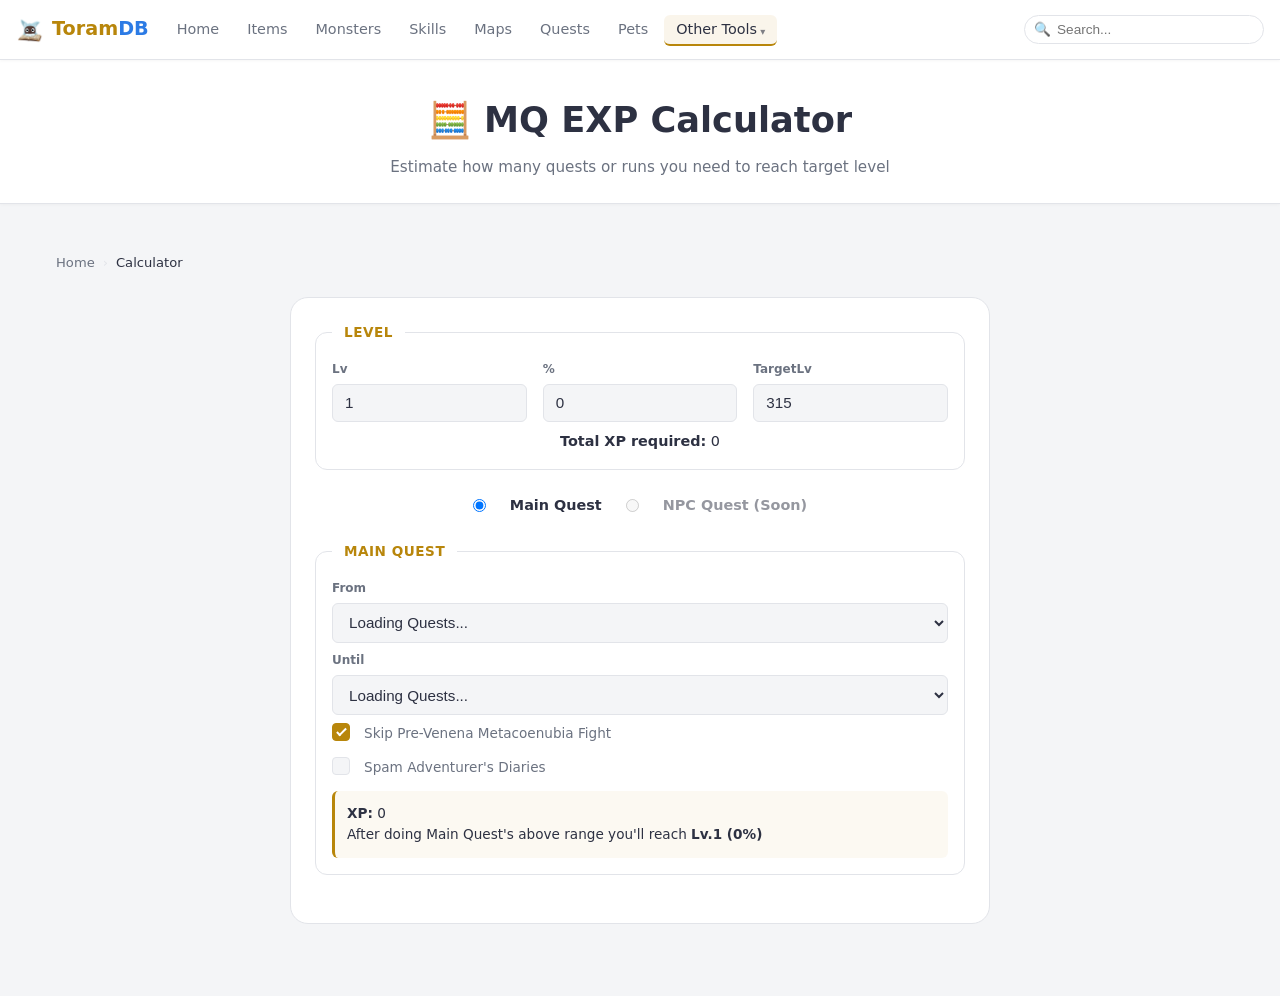
==== commit 6c45815f: "feat: modernize pet page to card grid and sync v3.9" ====
--- a/pages/calculator.html
+++ b/pages/calculator.html
@@ -12,77 +12,149 @@
       background: var(--bg-card);
       border: 1px solid var(--border);
       border-radius: var(--radius-lg);
-      padding: 2rem;
-      max-width: 600px;
-      margin: 2rem auto;
-      box-shadow: var(--shadow-lg);
-    }
-    .calc-grid {
+      padding: 1.5rem;
+      max-width: 700px;
+      margin: 1.5rem auto;
+      box-shadow: var(--shadow-sm);
+    }
+
+    .calc-fieldset {
+      border: 1px solid var(--border);
+      border-radius: var(--radius-md);
+      padding: 1rem;
+      margin-bottom: 1.5rem;
+      position: relative;
+    }
+
+    .calc-fieldset legend {
+      padding: 0 .75rem;
+      font-size: .85rem;
+      font-weight: 700;
+      color: var(--accent);
+      text-transform: uppercase;
+      letter-spacing: .5px;
+    }
+
+    .calc-grid-3 {
       display: grid;
-      grid-template-columns: 1fr 1fr;
-      gap: 1.5rem;
-      margin-bottom: 2rem;
-    }
+      grid-template-columns: repeat(3, 1fr);
+      gap: 1rem;
+    }
+
     .calc-input-group {
       display: flex;
       flex-direction: column;
-      gap: .5rem;
-    }
+      gap: .3rem;
+    }
+
     .calc-input-group label {
-      font-size: .85rem;
+      font-size: .75rem;
       font-weight: 600;
       color: var(--text-secondary);
     }
+
     .calc-input-group input, .calc-input-group select {
+      padding: .6rem .75rem;
+      border: 1px solid var(--border);
+      border-radius: var(--radius-sm);
+      background: var(--bg-base);
+      color: var(--text-primary);
+      font-size: .95rem;
+      width: 100%;
+    }
+
+    .calc-tabs {
+      display: flex;
+      gap: 1.5rem;
+      justify-content: center;
+      margin-bottom: 1.5rem;
+      font-size: .9rem;
+      font-weight: 600;
+    }
+
+    .calc-checkbox-group {
+      margin-bottom: .75rem;
+    }
+
+    .checkbox-container {
+      display: block;
+      position: relative;
+      padding-left: 2rem;
+      margin-bottom: .25rem;
+      cursor: pointer;
+      font-size: .85rem;
+      user-select: none;
+      color: var(--text-secondary);
+    }
+
+    .checkbox-container input { visibility: hidden; position: absolute; }
+
+    .checkmark {
+      position: absolute;
+      top: 0; left: 0;
+      height: 18px; width: 18px;
+      background-color: var(--bg-base);
+      border: 1px solid var(--border);
+      border-radius: 4px;
+    }
+
+    .checkbox-container:hover input ~ .checkmark { background-color: var(--bg-card-hover); }
+
+    .checkbox-container input:checked ~ .checkmark {
+      background-color: var(--accent);
+      border-color: var(--accent);
+    }
+
+    .checkmark:after {
+      content: "";
+      position: absolute;
+      display: none;
+      left: 6px; top: 2px;
+      width: 5px; height: 10px;
+      border: solid white;
+      border-width: 0 2px 2px 0;
+      transform: rotate(45deg);
+    }
+
+    .checkbox-container input:checked ~ .checkmark:after { display: block; }
+
+    .quest-info-box {
+      background: rgba(184,134,11,.05);
       padding: .75rem;
-      border: 1px solid var(--border);
-      border-radius: var(--radius-md);
-      background: var(--bg-body);
-      color: var(--text-primary);
-      font-size: 1rem;
-    }
-    .calc-btn {
+      border-radius: var(--radius-sm);
+      border-left: 3px solid var(--accent);
+      font-size: .85rem;
+    }
+
+    .result-table-wrapper {
+      max-height: 300px;
+      overflow-y: auto;
+      margin-top: .5rem;
+    }
+
+    .result-table {
       width: 100%;
-      padding: 1rem;
-      background: var(--accent);
-      color: #fff;
-      border: none;
-      border-radius: var(--radius-md);
-      font-weight: 700;
-      font-size: 1rem;
-      cursor: pointer;
-      transition: filter var(--transition), transform var(--transition);
-    }
-    .calc-btn:hover { filter: brightness(1.1); transform: translateY(-1px); }
-    .calc-result {
-      margin-top: 2rem;
-      padding-top: 2rem;
-      border-top: 1px dashed var(--border);
-      display: none;
-    }
-    .result-item {
-      display: flex;
-      justify-content: space-between;
-      margin-bottom: .75rem;
-      font-size: .95rem;
-    }
-    .result-label { color: var(--text-secondary); }
-    .result-value { font-weight: 700; color: var(--accent); }
-    .result-total {
-      background: rgba(184,134,11,.08);
-      padding: 1rem;
-      border-radius: var(--radius-md);
-      text-align: center;
-      margin-top: 1rem;
-    }
-    .result-total .val {
-      display: block;
-      font-size: 1.8rem;
-      font-weight: 800;
-      color: var(--accent);
-    }
+      border-collapse: collapse;
+      font-size: .8rem;
+    }
+
+    .result-table th {
+      position: sticky; top: 0;
+      background: var(--bg-base);
+      text-align: left;
+      padding: .5rem;
+      border-bottom: 2px solid var(--border);
+    }
+
+    .result-table td {
+      padding: .5rem;
+      border-bottom: 1px solid var(--border);
+    }
+
+    .result-table tr:hover { background: var(--bg-card-hover); }
+
     @media (max-width: 600px) {
-      .calc-grid { grid-template-columns: 1fr; }
+      .calc-grid-3 { grid-template-columns: 1fr; }
     }
   </style>
 </head>
@@ -141,53 +213,96 @@
       </nav>
 
       <div class="calc-card">
-        <div class="calc-grid">
-          <div class="calc-input-group">
-            <label for="currentLvl">Current Level</label>
-            <input type="number" id="currentLvl" value="1" min="1" max="315" />
-          </div>
-          <div class="calc-input-group">
-            <label for="currentPct">Current %</label>
-            <input type="number" id="currentPct" value="0" min="0" max="99" />
-          </div>
-          <div class="calc-input-group">
-            <label for="targetLvl">Target Level</label>
-            <input type="number" id="targetLvl" value="200" min="1" max="315" />
-          </div>
-          <div class="calc-input-group">
-            <label for="startChapter">Chapter From</label>
-            <select id="startChapter">
-              <option value="">Loading Chapters...</option>
+        <fieldset class="calc-fieldset">
+          <legend>Level</legend>
+          <div class="calc-grid-3">
+            <div class="calc-input-group">
+              <label for="currentLvl">Lv</label>
+              <input type="number" id="currentLvl" value="1" min="1" max="315" />
+            </div>
+            <div class="calc-input-group">
+              <label for="currentPct">%</label>
+              <input type="number" id="currentPct" value="0" min="0" max="99" />
+            </div>
+            <div class="calc-input-group">
+              <label for="targetLvl">TargetLv</label>
+              <input type="number" id="targetLvl" value="315" min="1" max="315" />
+            </div>
+          </div>
+          <div class="mt-1 text-center" style="font-size: 0.9rem;">
+            <strong>Total XP required:</strong> <span id="resExpReq" class="result-value">0</span>
+          </div>
+        </fieldset>
+
+        <div class="calc-tabs">
+          <input type="radio" name="calc-mode" id="mq-mode" checked />
+          <label for="mq-mode">Main Quest</label>
+          <input type="radio" name="calc-mode" id="npc-mode" disabled />
+          <label for="npc-mode" style="opacity: 0.5; cursor: not-allowed;">NPC Quest (Soon)</label>
+        </div>
+
+        <fieldset class="calc-fieldset" id="mq-group">
+          <legend>Main Quest</legend>
+          <div class="calc-input-group mb-1">
+            <label for="mqFrom">From</label>
+            <select id="mqFrom">
+              <option value="">Loading Quests...</option>
             </select>
           </div>
-        </div>
-
-        <button class="calc-btn" id="calculateBtn">CALCULATE ESTIMATION</button>
-
-        <div class="calc-result" id="calcResult">
-          <div class="result-item">
-            <span class="result-label">EXP Required:</span>
-            <span class="result-value" id="resExpReq">0</span>
-          </div>
-          <div class="result-item">
-            <span class="result-label">Quest EXP (Selected Chapters):</span>
-            <span class="result-value" id="resQuestExp">0</span>
-          </div>
-          <div class="result-total">
-            <span class="result-label">Required Runs / Spam:</span>
-            <span class="val" id="resRuns">0x</span>
-          </div>
-          <p class="mt-1 text-muted text-center" style="font-size: .8rem">
-            *This is an estimation based on Toram Tools formula.
-          </p>
-        </div>
+          <div class="calc-input-group mb-1">
+            <label for="mqUntil">Until</label>
+            <select id="mqUntil">
+              <option value="">Loading Quests...</option>
+            </select>
+          </div>
+          
+          <div class="calc-checkbox-group">
+            <label class="checkbox-container">
+              <input type="checkbox" id="skipVenena" checked>
+              <span class="checkmark"></span>
+              Skip Pre-Venena Metacoenubia Fight
+            </label>
+          </div>
+          <div class="calc-checkbox-group">
+            <label class="checkbox-container">
+              <input type="checkbox" id="multipleMq">
+              <span class="checkmark"></span>
+              Spam Adventurer's Diaries
+            </label>
+          </div>
+
+          <div class="quest-info-box mt-1" id="mqInfoBox">
+            <p id="resQuestExpText"><strong>XP:</strong> 0</p>
+            <p id="resEvaluationText" class="mt-05">After doing Main Quest's above range you'll reach <strong>Lv.1 (0%)</strong></p>
+            <p id="resStartFrom" class="mt-05 text-accent" style="font-weight:600;"></p>
+            <p id="resStopAt" class="mt-05 text-accent" style="font-weight:600;"></p>
+          </div>
+        </fieldset>
+
+        <fieldset class="calc-fieldset mt-1" id="resultTableGroup" style="display: none;">
+          <legend>Simulation Results</legend>
+          <div class="result-table-wrapper">
+            <table class="result-table">
+              <thead>
+                <tr>
+                  <th>N°</th>
+                  <th>Final Chapter</th>
+                  <th>Lv (%)</th>
+                </tr>
+              </thead>
+              <tbody id="resultTableBody">
+                <!-- Simulation rows will be inserted here -->
+              </tbody>
+            </table>
+          </div>
+        </fieldset>
       </div>
     </div>
   </main>
 
-  <script src="../js/sheets.js"></script>
-  <script src="../js/main.js"></script>
-  <script src="../js/calculator.js"></script>
+  <script src="../js/sheets.js?v=3.9"></script>
+  <script src="../js/main.js?v=3.9"></script>
+  <script src="../js/calculator.js?v=3.7"></script>
   <script>
     // Load Quest data from Sheets for the calculator
     ToramSheets.load('quests', null); 
--- a/css/style.css
+++ b/css/style.css
@@ -663,27 +663,31 @@
 
 /* Quest Specific Enhancements */
 .tag-ch {
-  background: var(--accent);
-  color: #fff;
-  font-size: .65rem;
-  padding: 0.1rem 0.4rem;
-  border-radius: 3px;
+  background: rgba(59, 130, 246, 0.1);
+  color: var(--accent);
+  font-size: 0.65rem;
+  padding: 0.15rem 0.4rem;
+  border-radius: 4px;
   font-weight: 700;
   text-transform: uppercase;
-  margin-right: 0.4rem;
+  margin-right: 0.5rem;
+  border: 1px solid rgba(59, 130, 246, 0.2);
+  display: inline-block;
+  vertical-align: middle;
 }
 
 .reward-box {
   margin-top: 0.75rem;
-  padding: 0.6rem;
-  background: rgba(184,134,11,0.05);
-  border-radius: var(--radius-sm);
-  border-left: 2px solid var(--accent);
+  padding: 0.75rem;
+  background: #fffbef;
+  border-radius: 8px;
+  border: 1px dashed rgba(184, 134, 11, 0.3);
   font-size: 0.82rem;
-}
-
-.reward-box strong { color: var(--text-primary); }
-.reward-value { color: var(--accent); font-weight: 700; }
+  position: relative;
+}
+
+.reward-box strong { color: #92400e; display: block; margin-bottom: 2px; font-size: 0.75rem; text-transform: uppercase; letter-spacing: 0.02em; }
+.reward-value { color: #b45309; font-weight: 700; font-size: 0.88rem; }
 
 .btn-tiny {
   display: inline-block;
@@ -1467,3 +1471,64 @@
 
 #backToTop.visible { display: flex; }
 #backToTop:hover   { transform: translateY(-2px); }
+
+/* ============================================================
+   PAGINATION STYLES
+   ============================================================ */
+.pagination {
+  display: flex;
+  justify-content: center;
+  align-items: center;
+  gap: 0.5rem;
+  margin: 3rem 0;
+  flex-wrap: wrap;
+}
+
+.page-btn {
+  min-width: 40px;
+  height: 40px;
+  display: flex;
+  align-items: center;
+  justify-content: center;
+  padding: 0 1rem;
+  background: var(--bg-card);
+  border: 1px solid var(--border);
+  border-radius: var(--radius-sm);
+  color: var(--text-primary);
+  font-weight: 600;
+  font-size: 0.9rem;
+  cursor: pointer;
+  transition: all var(--transition);
+}
+
+.page-btn:hover:not(:disabled) {
+  border-color: var(--accent);
+  color: var(--accent);
+  background: var(--bg-card-hover);
+  transform: translateY(-2px);
+}
+
+.page-btn.active {
+  background: var(--accent);
+  color: #fff;
+  border-color: var(--accent);
+  box-shadow: 0 4px 12px rgba(184,134,11,0.2);
+}
+
+.page-btn:disabled {
+  opacity: 0.4;
+  cursor: not-allowed;
+}
+
+@media (max-width: 480px) {
+  .pagination {
+    gap: 0.35rem;
+    margin: 2rem 0;
+  }
+  .page-btn {
+    min-width: 36px;
+    height: 36px;
+    padding: 0 0.5rem;
+    font-size: 0.85rem;
+  }
+}
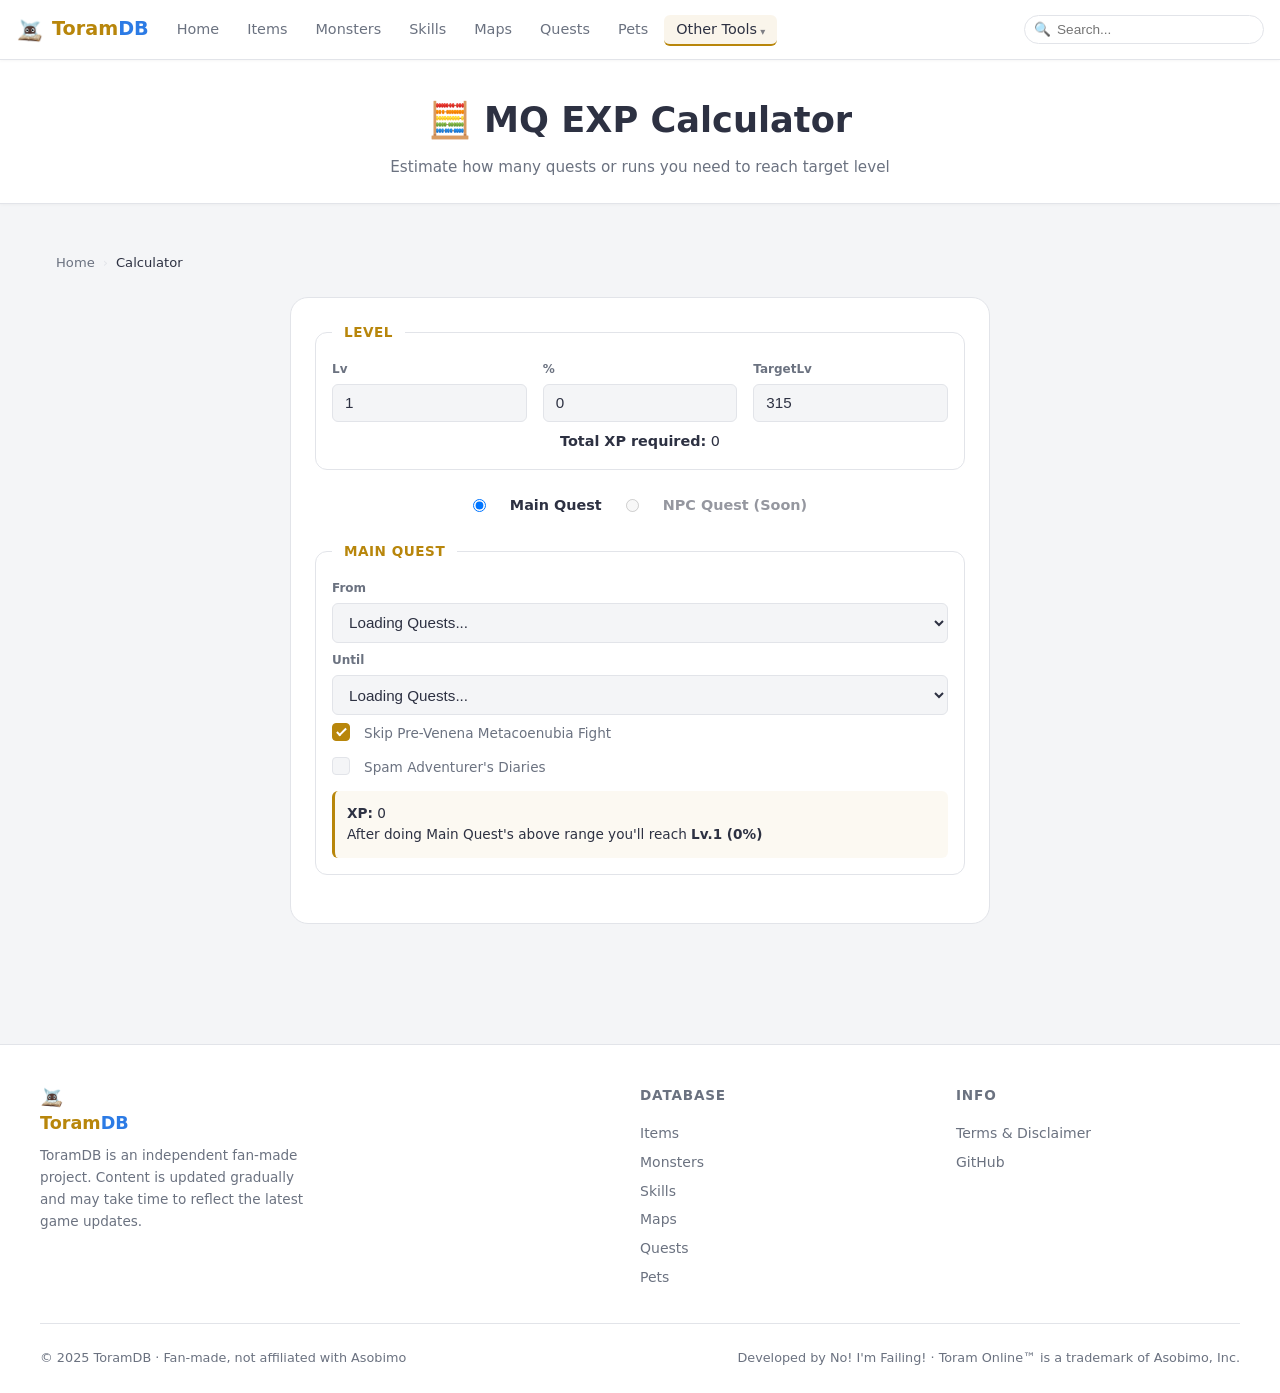
==== commit 31dc16a5: "refactor: complete rename to skill-simulator, update all nav links, add footer to calculator v0.64.0" ====
--- a/pages/calculator.html
+++ b/pages/calculator.html
@@ -176,6 +176,7 @@
         <a href="javascript:void(0)" class="active">Other Tools</a>
         <div class="nav-dropdown-content">
           <a href="calculator.html">🧮 Exp MQ Calculator</a>
+          <a href="skill-simulator.html">⚔️ Skill Simulator</a>
         </div>
       </li>
     </ul>
@@ -189,14 +190,15 @@
   </nav>
 
   <div class="mobile-menu" id="mobileMenu" role="menu">
-    <a href="../index.html" role="menuitem">🏠 Home</a>
+    <a href="../index.html" role="menuitem"><span class="menu-icon">🏠</span> Home</a>
     <a href="items.html" role="menuitem"><img src="../img/icons/items_ico.png" class="menu-icon" alt=""> Items</a>
     <a href="monsters.html" role="menuitem"><img src="../img/icons/monsters_ico.png" class="menu-icon" alt=""> Monsters</a>
     <a href="skills.html" role="menuitem"><img src="../img/icons/skills_ico.png" class="menu-icon" alt=""> Skills</a>
     <a href="maps.html" role="menuitem"><img src="../img/icons/maps_ico.png" class="menu-icon" alt=""> Maps</a>
-    <a href="quests.html" role="menuitem">📜 Quests</a>
-    <a href="pets.html" role="menuitem">🐾 Pets</a>
-    <a href="calculator.html" role="menuitem">🧮 Exp MQ Calculator</a>
+    <a href="quests.html" role="menuitem"><img src="../img/icons/quest_ico.png" class="menu-icon" alt=""> Quests</a>
+    <a href="pets.html" role="menuitem"><img src="../img/icons/pets_ico.png" class="menu-icon" alt=""> Pets</a>
+    <a href="skill-simulator.html" role="menuitem"><span class="menu-icon">⚔️</span> Skill Simulator</a>
+    <a href="calculator.html" role="menuitem"><span class="menu-icon">🧮</span> Exp MQ Calculator</a>
   </div>
 
   <div class="page-hero">
@@ -300,8 +302,35 @@
     </div>
   </main>
 
-  <script src="../js/sheets.js?v=3.9"></script>
-  <script src="../js/main.js?v=3.9"></script>
+  <footer>
+    <div class="footer-grid">
+      <div>
+        <div class="footer-brand"><img src="../img/icons/brand_ico.png" class="menu-icon" alt=""> Toram<span class="brand-highlight">DB</span></div>
+        <p class="footer-desc">ToramDB is an independent fan-made project. Content is updated gradually and may take time to reflect the latest game updates.</p>
+      </div>
+      <div class="footer-col">
+        <h4>Database</h4>
+        <a href="items.html">Items</a>
+        <a href="monsters.html">Monsters</a>
+        <a href="skills.html">Skills</a>
+        <a href="maps.html">Maps</a>
+        <a href="quests.html">Quests</a>
+        <a href="pets.html">Pets</a>
+      </div>
+      <div class="footer-col">
+        <h4>Info</h4>
+        <a href="terms.html">Terms & Disclaimer</a>
+        <a href="https://github.com/ut053082686/toramcodex.github.io" target="_blank" rel="noopener">GitHub</a>
+      </div>
+    </div>
+    <div class="footer-bottom">
+      <span>© 2025 ToramDB · Fan-made, not affiliated with Asobimo</span>
+      <span>Developed by No! I'm Failing! · Toram Online™ is a trademark of Asobimo, Inc.</span>
+    </div>
+  </footer>
+
+  <script src="../js/sheets.js?v=3.18"></script>
+  <script src="../js/main.js?v=3.18"></script>
   <script src="../js/calculator.js?v=3.7"></script>
   <script>
     // Load Quest data from Sheets for the calculator
--- a/css/style.css
+++ b/css/style.css
@@ -118,11 +118,29 @@
 
 /* Category card & mobile menu icon images */
 .cat-icon img { width: 48px; height: 48px; object-fit: contain; }
-.menu-icon { display: inline-block; width: 20px; height: 20px; object-fit: contain; vertical-align: middle; margin-right: 6px; }
+.menu-icon { 
+  display: flex; 
+  align-items: center; 
+  justify-content: center;
+  width: 24px; 
+  height: 24px; 
+  flex-shrink: 0;
+  object-fit: contain; 
+}
 .hero-icon { width: 36px; height: 36px; object-fit: contain; vertical-align: middle; margin-right: 6px; }
 
 /* Mobile menu — icon + text on same row */
-#mobileMenu a { display: flex; align-items: center; gap: 6px; }
+#mobileMenu a { 
+  display: flex; 
+  align-items: center; 
+  gap: 12px; 
+  padding: 12px 1rem;
+  border-bottom: 1px solid var(--border);
+  font-weight: 500;
+  transition: background var(--transition);
+}
+#mobileMenu a:hover { background: var(--bg-card-hover); }
+#mobileMenu a:last-of-type { border-bottom: none; }
 
 /* Monster modal info bar */
 .mon-info-bar { display: flex; flex-wrap: wrap; gap: 6px; padding: .5rem 1.25rem; }
@@ -603,8 +621,13 @@
   background: var(--bg-card);
   border: 1px solid var(--border);
   border-radius: var(--radius-md);
-  padding: 1rem;
+  padding: 1.25rem;
   transition: border-color var(--transition), box-shadow var(--transition);
+  display: flex;
+  flex-direction: column;
+  height: 100%;
+  position: relative;
+  overflow: hidden;
 }
 
 .data-card { cursor: pointer; }
@@ -644,50 +667,101 @@
 .data-card-title { font-weight: 600; font-size: .95rem; }
 .data-card-subtitle { font-size: .78rem; color: var(--text-secondary); }
 
-.data-card-body { font-size: .85rem; color: var(--text-secondary); }
+.data-card-body { 
+  font-size: .85rem; 
+  color: var(--text-secondary);
+  flex: 1;
+  display: flex;
+  flex-direction: column;
+}
 
 .tag {
   display: inline-block;
-  font-size: .7rem;
-  font-weight: 600;
-  padding: .2rem .5rem;
-  border-radius: 4px;
+  font-size: .72rem;
+  font-weight: 700;
+  padding: .25rem .6rem;
+  border-radius: 6px;
   background: var(--bg-base);
   color: var(--text-secondary);
   border: 1px solid var(--border);
   vertical-align: middle;
+  line-height: 1;
+}
+
+.tag-row {
+  display: flex;
+  flex-direction: row;
+  flex-wrap: wrap;
+  gap: 0.4rem;
+  align-items: center;
+  margin-bottom: 0.25rem;
 }
 
 .tag.legendary { background: rgba(184,134,11,.1); color: var(--rarity-legendary); border-color: rgba(184,134,11,.2); }
 .tag.epic { background: rgba(124,58,237,.1); color: var(--rarity-epic); border-color: rgba(124,58,237,.2); }
 
 /* Quest Specific Enhancements */
+.tag-ch, .tag-type {
+  display: inline-flex;
+  align-items: center;
+  padding: .25rem .6rem;
+  font-size: .75rem;
+  font-weight: 700;
+  border-radius: 4px;
+  line-height: 1;
+}
+
 .tag-ch {
-  background: rgba(59, 130, 246, 0.1);
+  background: rgba(0, 123, 255, 0.1);
+  color: #007bff;
+  border: 1px solid rgba(0, 123, 255, 0.2);
+}
+
+.tag-type {
+  background: var(--bg-card-hover);
+  color: var(--text-muted);
+  border: 1px solid var(--border);
+  text-transform: uppercase;
+  letter-spacing: 0.5px;
+}
+
+.boss-link {
   color: var(--accent);
-  font-size: 0.65rem;
-  padding: 0.15rem 0.4rem;
-  border-radius: 4px;
   font-weight: 700;
-  text-transform: uppercase;
-  margin-right: 0.5rem;
-  border: 1px solid rgba(59, 130, 246, 0.2);
-  display: inline-block;
-  vertical-align: middle;
+  text-decoration: none;
+  border-bottom: 2px solid transparent;
+  transition: all 0.2s ease;
+}
+
+.boss-link:hover {
+  border-bottom-color: var(--accent);
+  filter: brightness(1.1);
 }
 
 .reward-box {
-  margin-top: 0.75rem;
+  margin-top: auto;
   padding: 0.75rem;
   background: #fffbef;
   border-radius: 8px;
   border: 1px dashed rgba(184, 134, 11, 0.3);
   font-size: 0.82rem;
   position: relative;
+  margin-bottom: 0.75rem;
 }
 
 .reward-box strong { color: #92400e; display: block; margin-bottom: 2px; font-size: 0.75rem; text-transform: uppercase; letter-spacing: 0.02em; }
 .reward-value { color: #b45309; font-weight: 700; font-size: 0.88rem; }
+
+.quest-desc {
+  font-size: 0.78rem;
+  color: var(--text-secondary);
+  line-height: 1.4;
+  margin-bottom: 0.75rem;
+  padding: 0.4rem 0.6rem;
+  background: var(--bg-base);
+  border-radius: 6px;
+  border-left: 3px solid var(--border);
+}
 
 .btn-tiny {
   display: inline-block;
@@ -724,6 +798,68 @@
 
 /* Monster group toggle */
 .tag.mon-group-toggle { background: rgba(99,102,241,.10); color: #6366f1; }
+
+.tag.green         { background: rgba(34,197,94,.1); color: #16a34a; border-color: rgba(34,197,94,.2); }
+.tag.tag-event     { background: rgba(184,134,11,.1); color: var(--tag-event); border-color: rgba(184,134,11,.2); }
+.tag.tag-non-event { background: rgba(107,114,128,.1); color: var(--tag-non-event); border-color: rgba(107,114,128,.2); }
+.tag.conditional   { border-style: dashed; }
+.tag.red           { background: rgba(239,68,68,.1); color: #dc2626; border-color: rgba(239,68,68,.2); }
+
+.stats-more {
+  font-size: 0.7rem;
+  color: var(--text-secondary);
+  font-weight: 600;
+  margin-left: 0.4rem;
+  background: var(--bg-base);
+  padding: 0.2rem 0.4rem;
+  border-radius: 4px;
+  border: 1px dashed var(--border);
+}
+
+.conditional-section {
+  margin-top: 0.6rem;
+  padding-top: 0.6rem;
+  border-top: 1px solid var(--border);
+}
+
+.conditional-label {
+  font-size: 0.7rem;
+  font-weight: 700;
+  color: var(--text-muted);
+  text-transform: uppercase;
+  letter-spacing: 0.03em;
+  margin-bottom: 0.3rem;
+}
+
+/* Homepage specific tag refinement */
+.spotlight-grid-card .tag {
+  font-size: 0.68rem;
+  padding: 0.2rem 0.5rem;
+}
+
+.f-cond-group {
+  margin-bottom: 0.6rem;
+}
+
+.f-cond-label {
+  font-size: 0.72rem;
+  font-weight: 700;
+  color: #b8860b; 
+  margin-bottom: 0.2rem;
+  letter-spacing: 0.02em;
+}
+
+.f-cond-row {
+  display: flex;
+  justify-content: space-between;
+  font-size: 0.8rem;
+  color: var(--text-main);
+  padding: 0.3rem 0;
+  border-bottom: 1px solid rgba(0,0,0,0.05);
+}
+
+.f-cond-value.positive { color: #16a34a; font-weight: 600; }
+.f-cond-value.negative { color: #dc2626; font-weight: 600; }
 
 /* Element tags */
 .tag.red,
@@ -1532,3 +1668,300 @@
     font-size: 0.85rem;
   }
 }
+
+/* ============================================================
+   MONSTER REDESIGN (Card & Enhanced Modal)
+   ============================================================ */
+.monster-grid {
+  display: grid;
+  grid-template-columns: repeat(auto-fill, minmax(300px, 1fr));
+  gap: 1.25rem;
+  margin-bottom: 2rem;
+}
+
+.monster-card {
+  background: var(--bg-card);
+  border: 1px solid var(--border);
+  border-radius: var(--radius-lg);
+  padding: 1.25rem;
+  display: flex;
+  flex-direction: column;
+  gap: 0.75rem;
+  transition: all var(--transition);
+  box-shadow: 0 2px 8px rgba(0,0,0,.04);
+}
+
+.monster-card:hover {
+  transform: translateY(-4px);
+  box-shadow: 0 8px 24px rgba(0,0,0,.08);
+  border-color: var(--accent);
+}
+
+.monster-card-header {
+  display: flex;
+  align-items: center;
+  gap: 0.75rem;
+}
+
+.monster-card-icon {
+  width: 40px;
+  height: 40px;
+  flex-shrink: 0;
+}
+
+.monster-card-icon img {
+  width: 100%;
+  height: 100%;
+  object-fit: contain;
+}
+
+.monster-card-name {
+  font-size: 1.15rem;
+  font-weight: 700;
+  color: var(--text-primary);
+}
+
+.monster-card-badges {
+  display: flex;
+  flex-wrap: wrap;
+  gap: 0.5rem;
+}
+
+.m-badge {
+  display: inline-flex;
+  align-items: center;
+  gap: 4px;
+  padding: 4px 10px;
+  border-radius: 10px;
+  font-size: 0.8rem;
+  font-weight: 600;
+  background: var(--bg-base);
+  border: 1px solid var(--border);
+}
+
+.m-badge.lv { background: #f8fafc; color: #64748b; }
+.m-badge.diff { background: #fffbeb; color: #92400e; border-color: #fef3c7; }
+.m-badge.hp { background: #fef2f2; color: #991b1b; border-color: #fee2e2; }
+
+/* Element Colors */
+.m-badge.elem-fire { background: #fef2f2; color: #991b1b; border-color: #fee2e2; }
+.m-badge.elem-water, .m-badge.elem-ice { background: #eff6ff; color: #1e40af; border-color: #dbeafe; }
+.m-badge.elem-wind { background: #f0fdf4; color: #166534; border-color: #dcfce7; }
+.m-badge.elem-earth { background: #fefce8; color: #854d0e; border-color: #fef9c3; }
+.m-badge.elem-dark { background: #faf5ff; color: #6b21a8; border-color: #f3e8ff; }
+.m-badge.elem-light { background: #fffcf0; color: #9a3412; border-color: #fef3c7; }
+.m-badge.elem-neutral { background: #f8fafc; color: #475569; border-color: #e2e8f0; }
+
+.m-location {
+  display: flex;
+  align-items: center;
+  gap: 6px;
+  font-size: 0.9rem;
+  color: #d97706; /* Amber-600 */
+}
+
+.m-drops-section {
+  border-top: 1px solid #f1f5f9;
+  padding-top: 0.75rem;
+}
+
+.m-drops-title {
+  font-size: 0.85rem;
+  font-weight: 600;
+  color: #94a3b8;
+  margin-bottom: 0.5rem;
+  display: flex;
+  align-items: center;
+  gap: 4px;
+}
+
+.m-drop-list {
+  display: flex;
+  flex-direction: column;
+  gap: 0.4rem;
+}
+
+.m-drop-item {
+  display: flex;
+  align-items: center;
+  gap: 12px;
+  padding: 10px;
+  background: #fff;
+  border-bottom: 1px solid #f1f5f9;
+  font-size: 0.95rem;
+  color: var(--text-primary);
+  cursor: pointer;
+  transition: background var(--transition);
+}
+
+.m-drop-item:last-child {
+  border-bottom: none;
+}
+
+.m-drop-item:hover {
+  background: #f8fafc;
+}
+
+.m-drop-icon {
+  width: 40px;
+  height: 40px;
+  background: #f1f5f9;
+  border-radius: 8px;
+  display: flex;
+  align-items: center;
+  justify-content: center;
+  font-size: 1.2rem;
+  flex-shrink: 0;
+  overflow: hidden;
+}
+
+.m-drop-icon img {
+  width: 100%;
+  height: 100%;
+  object-fit: contain;
+}
+
+.m-drop-text {
+  flex: 1;
+}
+
+.m-drop-arrow {
+  color: #cbd5e1;
+  font-size: 0.8rem;
+}
+
+.m-drop-item-icon {
+  width: 20px;
+  height: 20px;
+  object-fit: contain;
+}
+
+.m-more-drops {
+  display: block;
+  text-align: right;
+  font-size: 0.8rem;
+  color: #64748b;
+  margin-top: 0.4rem;
+  cursor: pointer;
+}
+
+.m-card-actions {
+  display: grid;
+  grid-template-columns: 1fr 1fr;
+  gap: 0.5rem;
+  margin-top: auto;
+}
+
+.m-btn {
+  display: flex;
+  align-items: center;
+  justify-content: center;
+  gap: 6px;
+  padding: 10px;
+  border-radius: 12px;
+  font-size: 0.9rem;
+  font-weight: 700;
+  border: none;
+  cursor: pointer;
+  transition: transform 0.1s;
+}
+
+.m-btn:active { transform: scale(0.97); }
+
+.m-btn-details {
+  background: #d99c1d;
+  color: #fff;
+}
+
+.m-btn-compare {
+  background: #3b82f6;
+  color: #fff;
+}
+
+/* Enhanced Modal Styles */
+.modal-diff-tabs {
+  display: flex;
+  gap: 0.5rem;
+  padding: 1rem 1.25rem 0.5rem;
+  overflow-x: auto;
+  scrollbar-width: none;
+}
+.modal-diff-tabs::-webkit-scrollbar { display: none; }
+
+.modal-diff-tab {
+  padding: 6px 14px;
+  background: #f1f5f9;
+  border-radius: 8px;
+  font-size: 0.85rem;
+  font-weight: 600;
+  color: #64748b;
+  border: 1px solid transparent;
+  cursor: pointer;
+  white-space: nowrap;
+}
+
+.modal-diff-tab.active {
+  background: #fffbeb;
+  color: #b45309;
+  border-color: #fde68a;
+}
+
+.modal-nav-tabs {
+  display: flex;
+  border-bottom: 1px solid #e2e8f0;
+  margin-top: 0.5rem;
+}
+
+.modal-nav-tab {
+  flex: 1;
+  padding: 12px;
+  text-align: center;
+  font-size: 0.9rem;
+  font-weight: 600;
+  color: #94a3b8;
+  cursor: pointer;
+  position: relative;
+}
+
+.modal-nav-tab.active {
+  color: #d97706;
+}
+
+.modal-nav-tab.active::after {
+  content: '';
+  position: absolute;
+  bottom: -1px;
+  left: 20%;
+  right: 20%;
+  height: 2px;
+  background: #d97706;
+}
+
+.compare-row {
+  display: flex;
+  align-items: center;
+  justify-content: space-between;
+  padding: 12px 1rem;
+  background: #f8fafc;
+  border-radius: 12px;
+  margin-bottom: 0.5rem;
+  border: 1px solid transparent;
+}
+
+.compare-row.current {
+  background: #fffbeb;
+  border-color: #fde68a;
+}
+
+.compare-diff-info {
+  display: flex;
+  align-items: center;
+  gap: 8px;
+  font-weight: 600;
+}
+
+.compare-hp {
+  font-family: var(--font-mono);
+  font-weight: 700;
+  color: #334155;
+}
